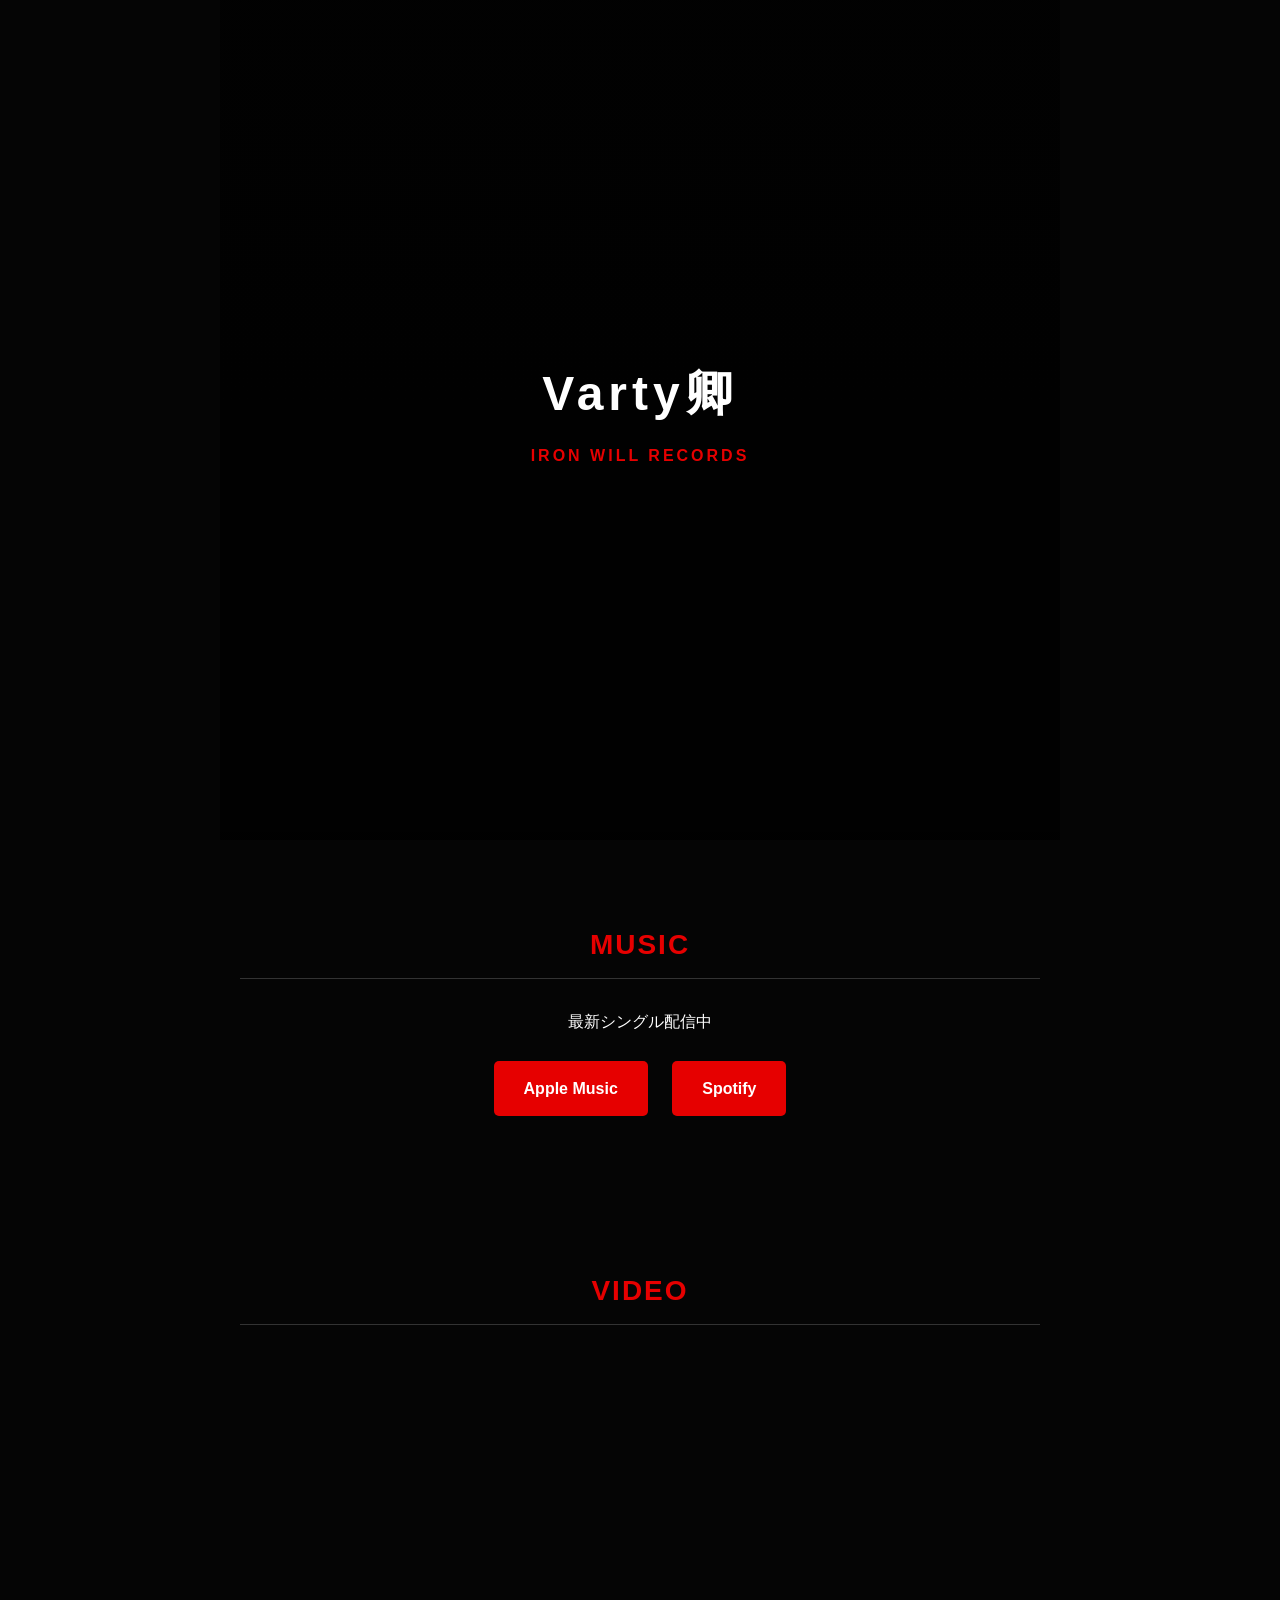
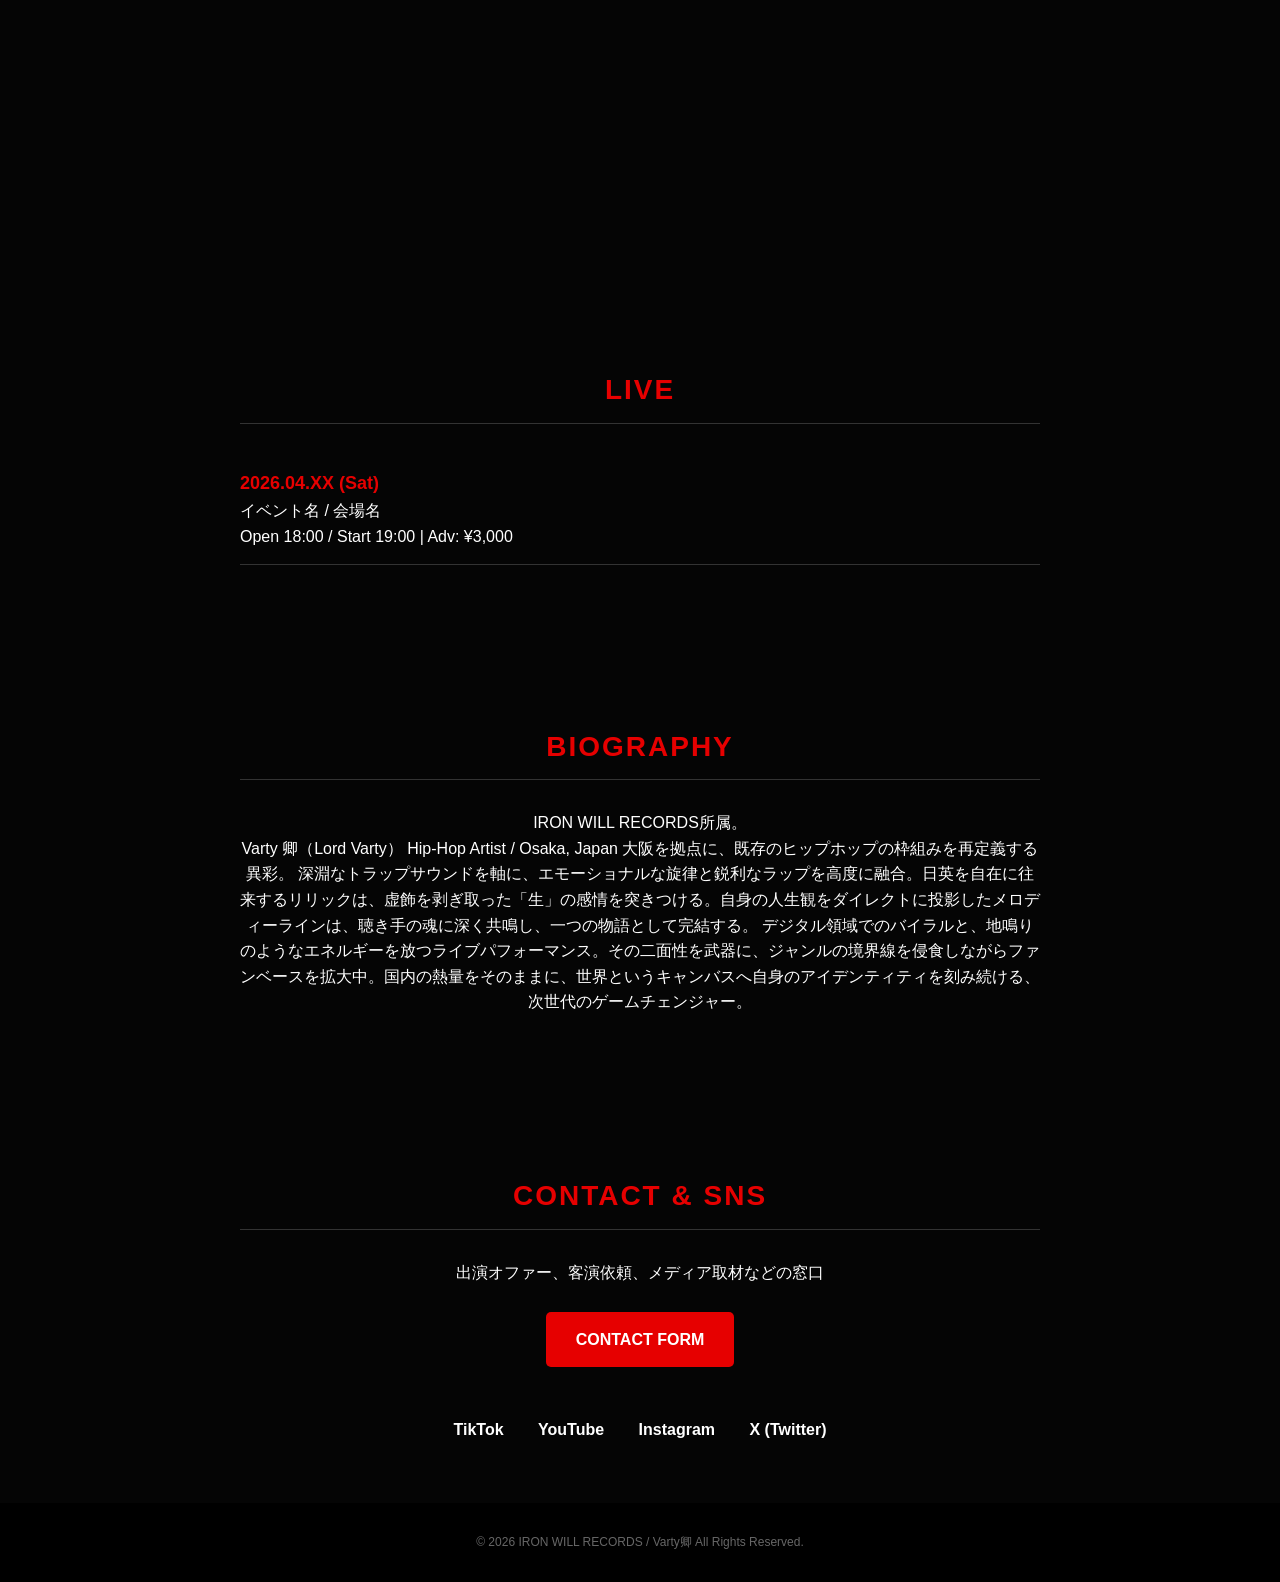
==== docs/index.html @ c6b5015e "fix: Github Pagesではrootを任意のフォルダには設定できないため、index.htmlの配置を/docsに変更" ====
<!DOCTYPE html>
<html lang="ja">
<head>
    <meta charset="UTF-8">
    <meta name="viewport" content="width=device-width, initial-scale=1.0">
    <title>Varty卿 Official Site | IRON WILL RECORDS</title>
    
    <style>
        :root {
            --bg-color: #050505;
            --text-color: #ffffff;
            --accent-color: #e60000;
        }
        
        body {
            background-color: var(--bg-color);
            color: var(--text-color);
            font-family: 'Helvetica Neue', Arial, sans-serif;
            margin: 0;
            padding: 0;
            line-height: 1.6;
        }

        section {
            padding: 60px 20px;
            max-width: 800px;
            margin: 0 auto;
            text-align: center;
        }

        h2 {
            color: var(--accent-color);
            font-size: 28px;
            letter-spacing: 2px;
            margin-bottom: 30px;
            border-bottom: 1px solid #333;
            padding-bottom: 10px;
        }

        #hero {
            height: 80vh;
            display: flex;
            flex-direction: column;
            justify-content: center;
            align-items: center;
            /* 背景画像（アー写）が用意できたら以下のURLを書き換えてください */
            background: linear-gradient(rgba(0,0,0,0.7), rgba(0,0,0,0.9)), url('アー写の画像URL') center/cover;
        }

        #hero h1 {
            font-size: 48px;
            margin: 0;
            letter-spacing: 5px;
        }

        #hero p {
            color: var(--accent-color);
            font-weight: bold;
            letter-spacing: 3px;
            margin-top: 10px;
        }

        .btn {
            display: inline-block;
            background-color: var(--accent-color);
            color: #fff;
            padding: 15px 30px;
            text-decoration: none;
            font-weight: bold;
            border-radius: 5px;
            margin: 10px;
            transition: 0.3s;
        }

        .btn:hover {
            background-color: #ff3333;
            transform: scale(1.05);
        }

        .video-container {
            position: relative;
            padding-bottom: 56.25%;
            height: 0;
            overflow: hidden;
            margin-bottom: 20px;
        }
        
        .video-container iframe {
            position: absolute;
            top: 0;
            left: 0;
            width: 100%;
            height: 100%;
        }

        .live-list {
            list-style: none;
            padding: 0;
            text-align: left;
        }
        
        .live-list li {
            border-bottom: 1px solid #333;
            padding: 15px 0;
            display: flex;
            flex-direction: column;
        }
        
        .live-date {
            color: var(--accent-color);
            font-weight: bold;
            font-size: 18px;
        }

        footer {
            text-align: center;
            padding: 30px;
            font-size: 12px;
            color: #666;
            background-color: #000;
        }
        
        .sns-links a {
            color: #fff;
            margin: 0 15px;
            text-decoration: none;
            font-weight: bold;
        }
        
        .sns-links a:hover {
            color: var(--accent-color);
        }
    </style>
</head>
<body>

    <section id="hero">
        <h1>Varty卿</h1>
        <p>IRON WILL RECORDS</p>
    </section>

    <section id="music">
        <h2>MUSIC</h2>
        <p>最新シングル配信中</p>
        <a href="https://music.apple.com/jp/artist/varty%E5%8D%BF/1863301471" class="btn" target="_blank" rel="noopener">Apple Music</a>
        <a href="https://open.spotify.com/artist/4RD2cHArqBF3pJxj0M7170?si=vIT6LkTjRMOfKFE03oSZ-g,音楽配信,未着手,高,Spotifyでの楽曲配信ページへのリンク" class="btn" target="_blank" rel="noopener">Spotify</a>
    </section>

    <section id="video">
        <h2>VIDEO</h2>
        <div class="video-container">
            <iframe width="560" height="315" src="https://www.youtube.com/embed/8Bl_EvBbZF0" title="YouTube video player" frameborder="0" allow="accelerometer; autoplay; clipboard-write; encrypted-media; gyroscope; picture-in-picture" allowfullscreen></iframe>
        </div>
    </section>

    <section id="live">
        <h2>LIVE</h2>
        <ul class="live-list">
            <li>
                <span class="live-date">2026.04.XX (Sat)</span>
                <span class="live-title">イベント名 / 会場名</span>
                <span class="live-detail">Open 18:00 / Start 19:00 | Adv: ¥3,000</span>
            </li>
            </ul>
    </section>

    <section id="bio">
        <h2>BIOGRAPHY</h2>
        <p>
            IRON WILL RECORDS所属。<br>
            Varty 卿（Lord Varty）
Hip-Hop Artist / Osaka, Japan

大阪を拠点に、既存のヒップホップの枠組みを再定義する異彩。

深淵なトラップサウンドを軸に、エモーショナルな旋律と鋭利なラップを高度に融合。日英を自在に往来するリリックは、虚飾を剥ぎ取った「生」の感情を突きつける。自身の人生観をダイレクトに投影したメロディーラインは、聴き手の魂に深く共鳴し、一つの物語として完結する。

デジタル領域でのバイラルと、地鳴りのようなエネルギーを放つライブパフォーマンス。その二面性を武器に、ジャンルの境界線を侵食しながらファンベースを拡大中。国内の熱量をそのままに、世界というキャンバスへ自身のアイデンティティを刻み続ける、次世代のゲームチェンジャー。
        </p>
    </section>

    <section id="contact">
        <h2>CONTACT & SNS</h2>
        <p>出演オファー、客演依頼、メディア取材などの窓口</p>
        <a href="https://forms.gle/h3tei47Ao8kGB5Kh6" class="btn" target="_blank" rel="noopener">CONTACT FORM</a>
        
        <div class="sns-links" style="margin-top: 40px;">
            <a href="https://www.tiktok.com/@lordvarty_iwe?_r=1&_t=ZS-94ZiRM1u56w" target="_blank" rel="noopener">TikTok</a>
            <a href="https://www.youtube.com/@LordVarty" target="_blank" rel="noopener">YouTube</a>
            <a href="https://www.instagram.com/lordvarty_iwe?igsh=M2c2MG15d2JiN2dx" target="_blank" rel="noopener">Instagram</a>
            <a href="https://x.com/LordVarty" target="_blank" rel="noopener">X (Twitter)</a>
        </div>
    </section>

    <footer>
        &copy; 2026 IRON WILL RECORDS / Varty卿 All Rights Reserved.
    </footer>

</body>
</html>
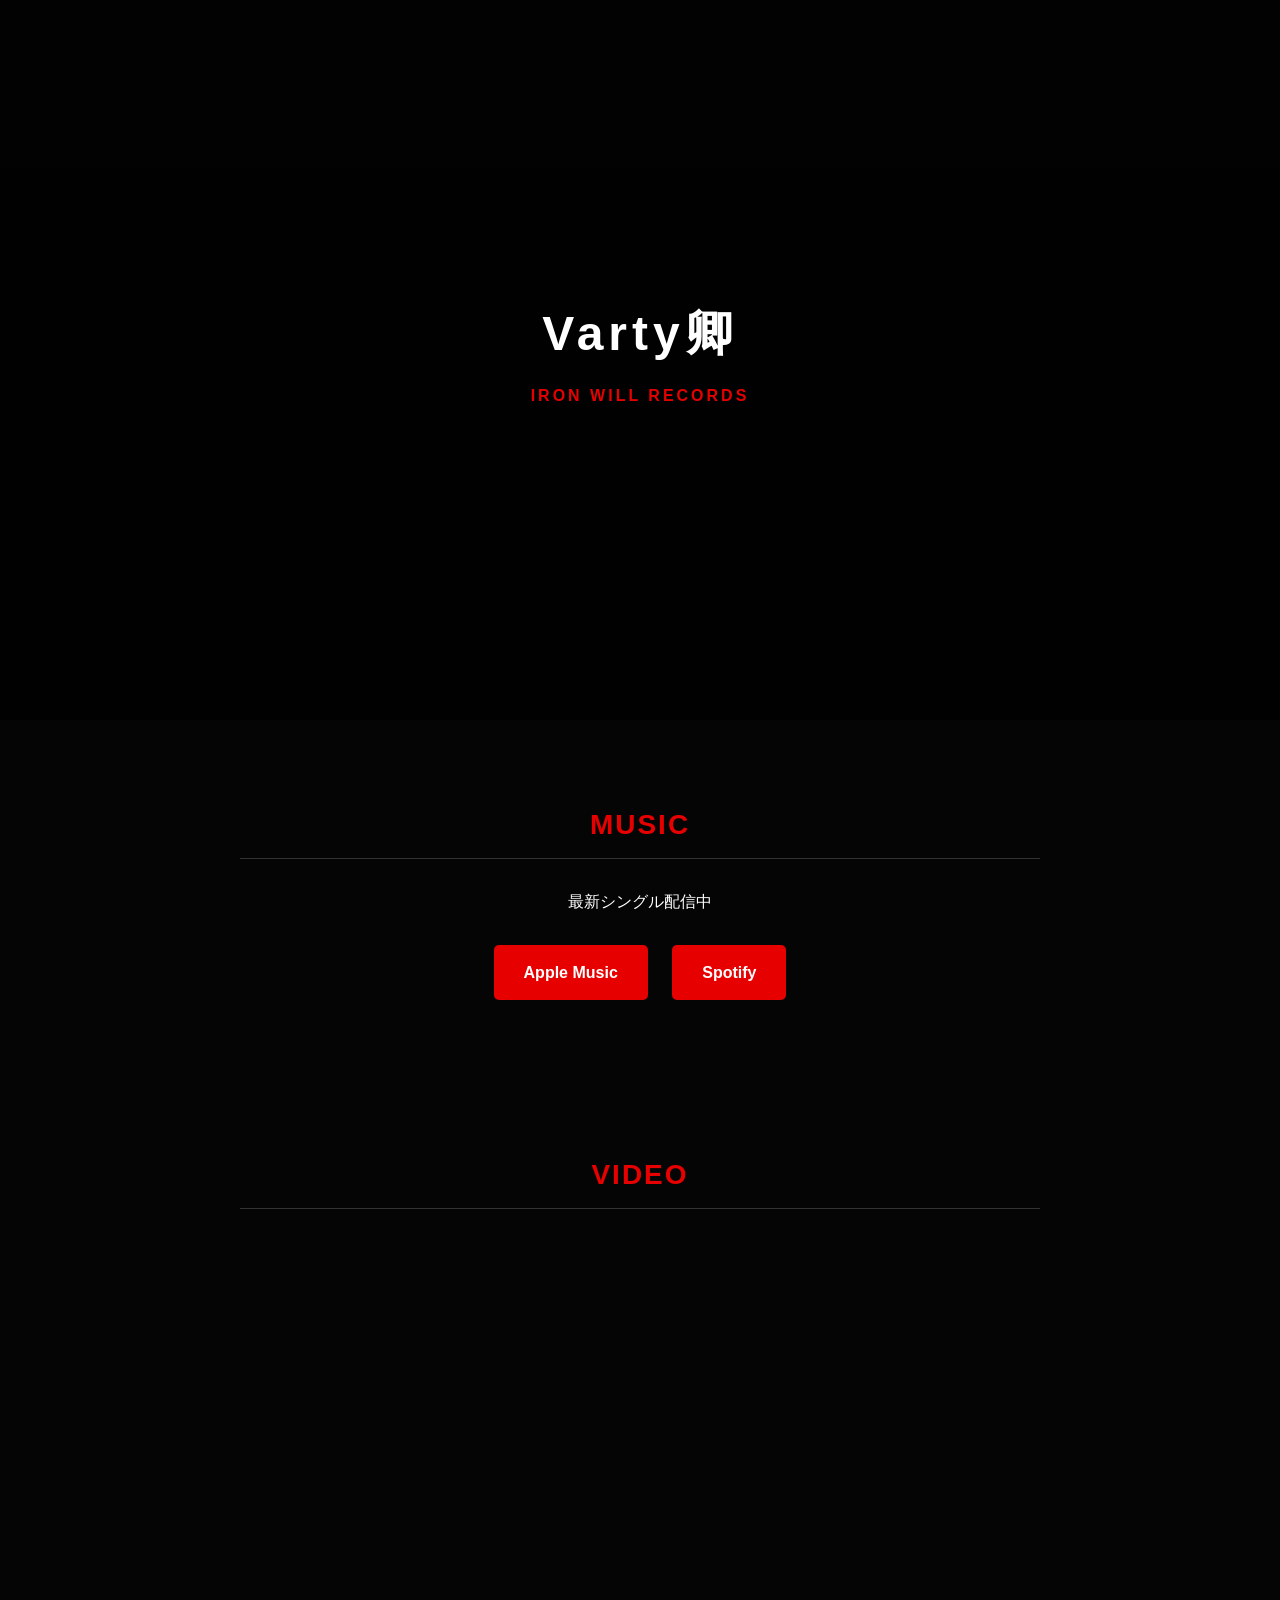
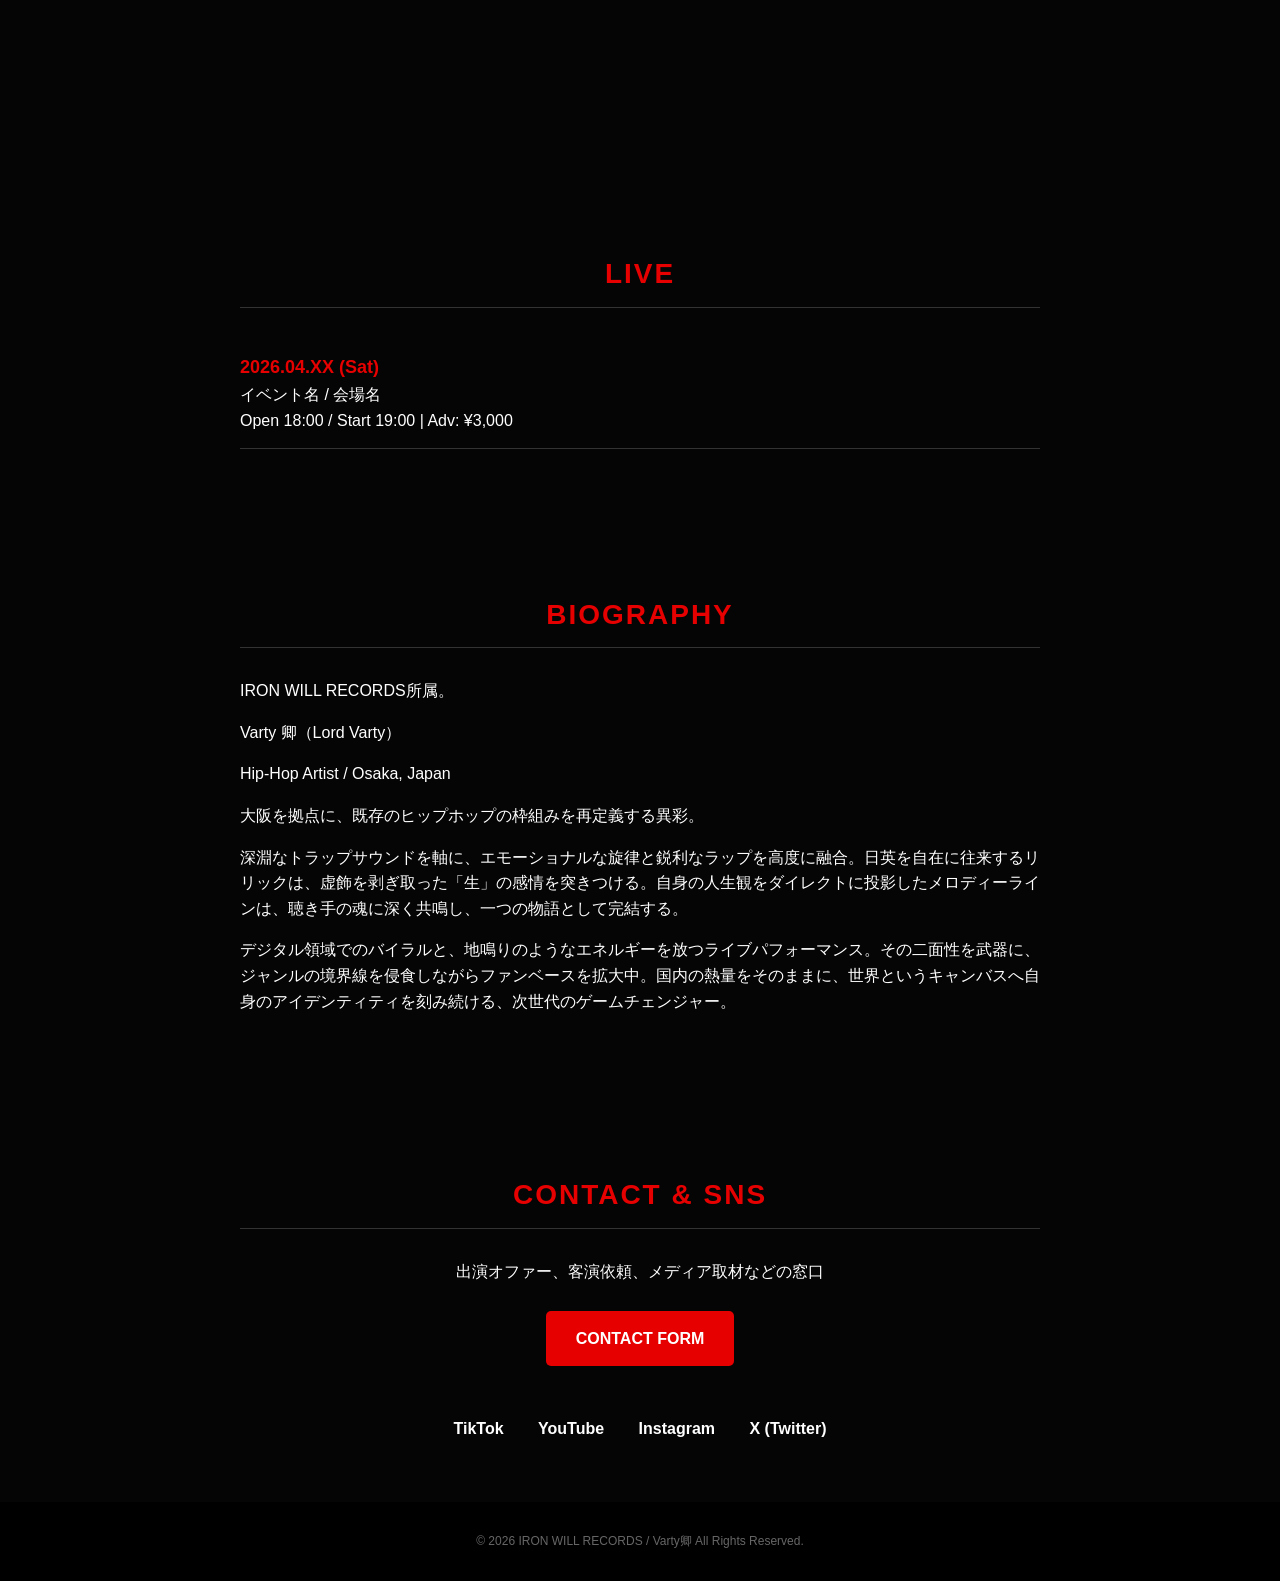
==== commit f0a94582: "feat: index.htmlから MVC モデルに従って責務を分離" ====
--- a/docs/index.html
+++ b/docs/index.html
@@ -1,200 +1,23 @@
 <!DOCTYPE html>
 <html lang="ja">
 <head>
-    <meta charset="UTF-8">
-    <meta name="viewport" content="width=device-width, initial-scale=1.0">
-    <title>Varty卿 Official Site | IRON WILL RECORDS</title>
-    
-    <style>
-        :root {
-            --bg-color: #050505;
-            --text-color: #ffffff;
-            --accent-color: #e60000;
-        }
-        
-        body {
-            background-color: var(--bg-color);
-            color: var(--text-color);
-            font-family: 'Helvetica Neue', Arial, sans-serif;
-            margin: 0;
-            padding: 0;
-            line-height: 1.6;
-        }
+  <meta charset="UTF-8" />
+  <meta name="viewport" content="width=device-width, initial-scale=1.0" />
+  <title>Varty卿 Official Site | IRON WILL RECORDS</title>
 
-        section {
-            padding: 60px 20px;
-            max-width: 800px;
-            margin: 0 auto;
-            text-align: center;
-        }
-
-        h2 {
-            color: var(--accent-color);
-            font-size: 28px;
-            letter-spacing: 2px;
-            margin-bottom: 30px;
-            border-bottom: 1px solid #333;
-            padding-bottom: 10px;
-        }
-
-        #hero {
-            height: 80vh;
-            display: flex;
-            flex-direction: column;
-            justify-content: center;
-            align-items: center;
-            /* 背景画像（アー写）が用意できたら以下のURLを書き換えてください */
-            background: linear-gradient(rgba(0,0,0,0.7), rgba(0,0,0,0.9)), url('アー写の画像URL') center/cover;
-        }
-
-        #hero h1 {
-            font-size: 48px;
-            margin: 0;
-            letter-spacing: 5px;
-        }
-
-        #hero p {
-            color: var(--accent-color);
-            font-weight: bold;
-            letter-spacing: 3px;
-            margin-top: 10px;
-        }
-
-        .btn {
-            display: inline-block;
-            background-color: var(--accent-color);
-            color: #fff;
-            padding: 15px 30px;
-            text-decoration: none;
-            font-weight: bold;
-            border-radius: 5px;
-            margin: 10px;
-            transition: 0.3s;
-        }
-
-        .btn:hover {
-            background-color: #ff3333;
-            transform: scale(1.05);
-        }
-
-        .video-container {
-            position: relative;
-            padding-bottom: 56.25%;
-            height: 0;
-            overflow: hidden;
-            margin-bottom: 20px;
-        }
-        
-        .video-container iframe {
-            position: absolute;
-            top: 0;
-            left: 0;
-            width: 100%;
-            height: 100%;
-        }
-
-        .live-list {
-            list-style: none;
-            padding: 0;
-            text-align: left;
-        }
-        
-        .live-list li {
-            border-bottom: 1px solid #333;
-            padding: 15px 0;
-            display: flex;
-            flex-direction: column;
-        }
-        
-        .live-date {
-            color: var(--accent-color);
-            font-weight: bold;
-            font-size: 18px;
-        }
-
-        footer {
-            text-align: center;
-            padding: 30px;
-            font-size: 12px;
-            color: #666;
-            background-color: #000;
-        }
-        
-        .sns-links a {
-            color: #fff;
-            margin: 0 15px;
-            text-decoration: none;
-            font-weight: bold;
-        }
-        
-        .sns-links a:hover {
-            color: var(--accent-color);
-        }
-    </style>
+  <link rel="stylesheet" href="./assets/css/base.css" />
+  <link rel="stylesheet" href="./assets/css/layout.css" />
+  <link rel="stylesheet" href="./assets/css/components.css" />
 </head>
 <body>
+  <section id="hero"></section>
+  <section id="music"></section>
+  <section id="video"></section>
+  <section id="live"></section>
+  <section id="bio"></section>
+  <section id="contact"></section>
+  <footer id="footer"></footer>
 
-    <section id="hero">
-        <h1>Varty卿</h1>
-        <p>IRON WILL RECORDS</p>
-    </section>
-
-    <section id="music">
-        <h2>MUSIC</h2>
-        <p>最新シングル配信中</p>
-        <a href="https://music.apple.com/jp/artist/varty%E5%8D%BF/1863301471" class="btn" target="_blank" rel="noopener">Apple Music</a>
-        <a href="https://open.spotify.com/artist/4RD2cHArqBF3pJxj0M7170?si=vIT6LkTjRMOfKFE03oSZ-g,音楽配信,未着手,高,Spotifyでの楽曲配信ページへのリンク" class="btn" target="_blank" rel="noopener">Spotify</a>
-    </section>
-
-    <section id="video">
-        <h2>VIDEO</h2>
-        <div class="video-container">
-            <iframe width="560" height="315" src="https://www.youtube.com/embed/8Bl_EvBbZF0" title="YouTube video player" frameborder="0" allow="accelerometer; autoplay; clipboard-write; encrypted-media; gyroscope; picture-in-picture" allowfullscreen></iframe>
-        </div>
-    </section>
-
-    <section id="live">
-        <h2>LIVE</h2>
-        <ul class="live-list">
-            <li>
-                <span class="live-date">2026.04.XX (Sat)</span>
-                <span class="live-title">イベント名 / 会場名</span>
-                <span class="live-detail">Open 18:00 / Start 19:00 | Adv: ¥3,000</span>
-            </li>
-            </ul>
-    </section>
-
-    <section id="bio">
-        <h2>BIOGRAPHY</h2>
-        <p>
-            IRON WILL RECORDS所属。<br>
-            Varty 卿（Lord Varty）
-Hip-Hop Artist / Osaka, Japan
-
-大阪を拠点に、既存のヒップホップの枠組みを再定義する異彩。
-
-深淵なトラップサウンドを軸に、エモーショナルな旋律と鋭利なラップを高度に融合。日英を自在に往来するリリックは、虚飾を剥ぎ取った「生」の感情を突きつける。自身の人生観をダイレクトに投影したメロディーラインは、聴き手の魂に深く共鳴し、一つの物語として完結する。
-
-デジタル領域でのバイラルと、地鳴りのようなエネルギーを放つライブパフォーマンス。その二面性を武器に、ジャンルの境界線を侵食しながらファンベースを拡大中。国内の熱量をそのままに、世界というキャンバスへ自身のアイデンティティを刻み続ける、次世代のゲームチェンジャー。
-        </p>
-    </section>
-
-    <section id="contact">
-        <h2>CONTACT & SNS</h2>
-        <p>出演オファー、客演依頼、メディア取材などの窓口</p>
-        <a href="https://forms.gle/h3tei47Ao8kGB5Kh6" class="btn" target="_blank" rel="noopener">CONTACT FORM</a>
-        
-        <div class="sns-links" style="margin-top: 40px;">
-            <a href="https://www.tiktok.com/@lordvarty_iwe?_r=1&_t=ZS-94ZiRM1u56w" target="_blank" rel="noopener">TikTok</a>
-            <a href="https://www.youtube.com/@LordVarty" target="_blank" rel="noopener">YouTube</a>
-            <a href="https://www.instagram.com/lordvarty_iwe?igsh=M2c2MG15d2JiN2dx" target="_blank" rel="noopener">Instagram</a>
-            <a href="https://x.com/LordVarty" target="_blank" rel="noopener">X (Twitter)</a>
-        </div>
-    </section>
-
-    <footer>
-        &copy; 2026 IRON WILL RECORDS / Varty卿 All Rights Reserved.
-    </footer>
-
+  <script type="module" src="./assets/js/main.js"></script>
 </body>
 </html>
--- a/docs/assets/css/base.css
+++ b/docs/assets/css/base.css
@@ -0,0 +1,33 @@
+:root {
+  --bg-color: #050505;
+  --text-color: #ffffff;
+  --accent-color: #e60000;
+  --border-color: #333333;
+  --muted-color: #666666;
+}
+
+* {
+  box-sizing: border-box;
+}
+
+html {
+  scroll-behavior: smooth;
+}
+
+body {
+  background-color: var(--bg-color);
+  color: var(--text-color);
+  font-family: "Helvetica Neue", Arial, sans-serif;
+  margin: 0;
+  padding: 0;
+  line-height: 1.6;
+}
+
+a {
+  color: inherit;
+}
+
+img {
+  max-width: 100%;
+  display: block;
+}
--- a/docs/assets/css/layout.css
+++ b/docs/assets/css/layout.css
@@ -0,0 +1,39 @@
+section {
+  padding: 60px 20px;
+}
+
+.section-inner {
+  max-width: 800px;
+  margin: 0 auto;
+  text-align: center;
+}
+
+#hero {
+  padding: 0;
+}
+
+.hero-inner {
+  min-height: 80vh;
+  display: flex;
+  flex-direction: column;
+  justify-content: center;
+  align-items: center;
+  background:
+    linear-gradient(rgba(0, 0, 0, 0.7), rgba(0, 0, 0, 0.9)),
+    var(--hero-bg-image, none) center/cover;
+  text-align: center;
+  padding: 40px 20px;
+}
+
+footer {
+  text-align: center;
+  padding: 30px 20px;
+  font-size: 12px;
+  color: var(--muted-color);
+  background-color: #000000;
+}
+
+.footer-inner {
+  max-width: 800px;
+  margin: 0 auto;
+}
--- a/docs/assets/css/components.css
+++ b/docs/assets/css/components.css
@@ -0,0 +1,112 @@
+h1 {
+  font-size: 48px;
+  margin: 0;
+  letter-spacing: 5px;
+}
+
+h2 {
+  color: var(--accent-color);
+  font-size: 28px;
+  letter-spacing: 2px;
+  margin-bottom: 30px;
+  border-bottom: 1px solid var(--border-color);
+  padding-bottom: 10px;
+}
+
+#hero p {
+  color: var(--accent-color);
+  font-weight: bold;
+  letter-spacing: 3px;
+  margin-top: 10px;
+}
+
+.btn {
+  display: inline-block;
+  background-color: var(--accent-color);
+  color: #ffffff;
+  padding: 15px 30px;
+  text-decoration: none;
+  font-weight: bold;
+  border-radius: 5px;
+  margin: 10px;
+  transition: 0.3s;
+}
+
+.btn:hover {
+  background-color: #ff3333;
+  transform: scale(1.05);
+}
+
+.button-group {
+  margin-top: 20px;
+}
+
+.video-container {
+  position: relative;
+  padding-bottom: 56.25%;
+  height: 0;
+  overflow: hidden;
+  margin-bottom: 20px;
+}
+
+.video-container iframe {
+  position: absolute;
+  inset: 0;
+  width: 100%;
+  height: 100%;
+}
+
+.live-list {
+  list-style: none;
+  padding: 0;
+  margin: 0;
+  text-align: left;
+}
+
+.live-list li {
+  border-bottom: 1px solid var(--border-color);
+  padding: 15px 0;
+  display: flex;
+  flex-direction: column;
+}
+
+.live-date {
+  color: var(--accent-color);
+  font-weight: bold;
+  font-size: 18px;
+}
+
+.bio-text {
+  text-align: left;
+}
+
+.sns-links {
+  margin-top: 40px;
+}
+
+.sns-links a {
+  color: #ffffff;
+  margin: 0 15px;
+  text-decoration: none;
+  font-weight: bold;
+}
+
+.sns-links a:hover {
+  color: var(--accent-color);
+}
+
+@media (max-width: 640px) {
+  h1 {
+    font-size: 36px;
+    letter-spacing: 3px;
+  }
+
+  h2 {
+    font-size: 24px;
+  }
+
+  .sns-links a {
+    display: inline-block;
+    margin: 8px 10px;
+  }
+}
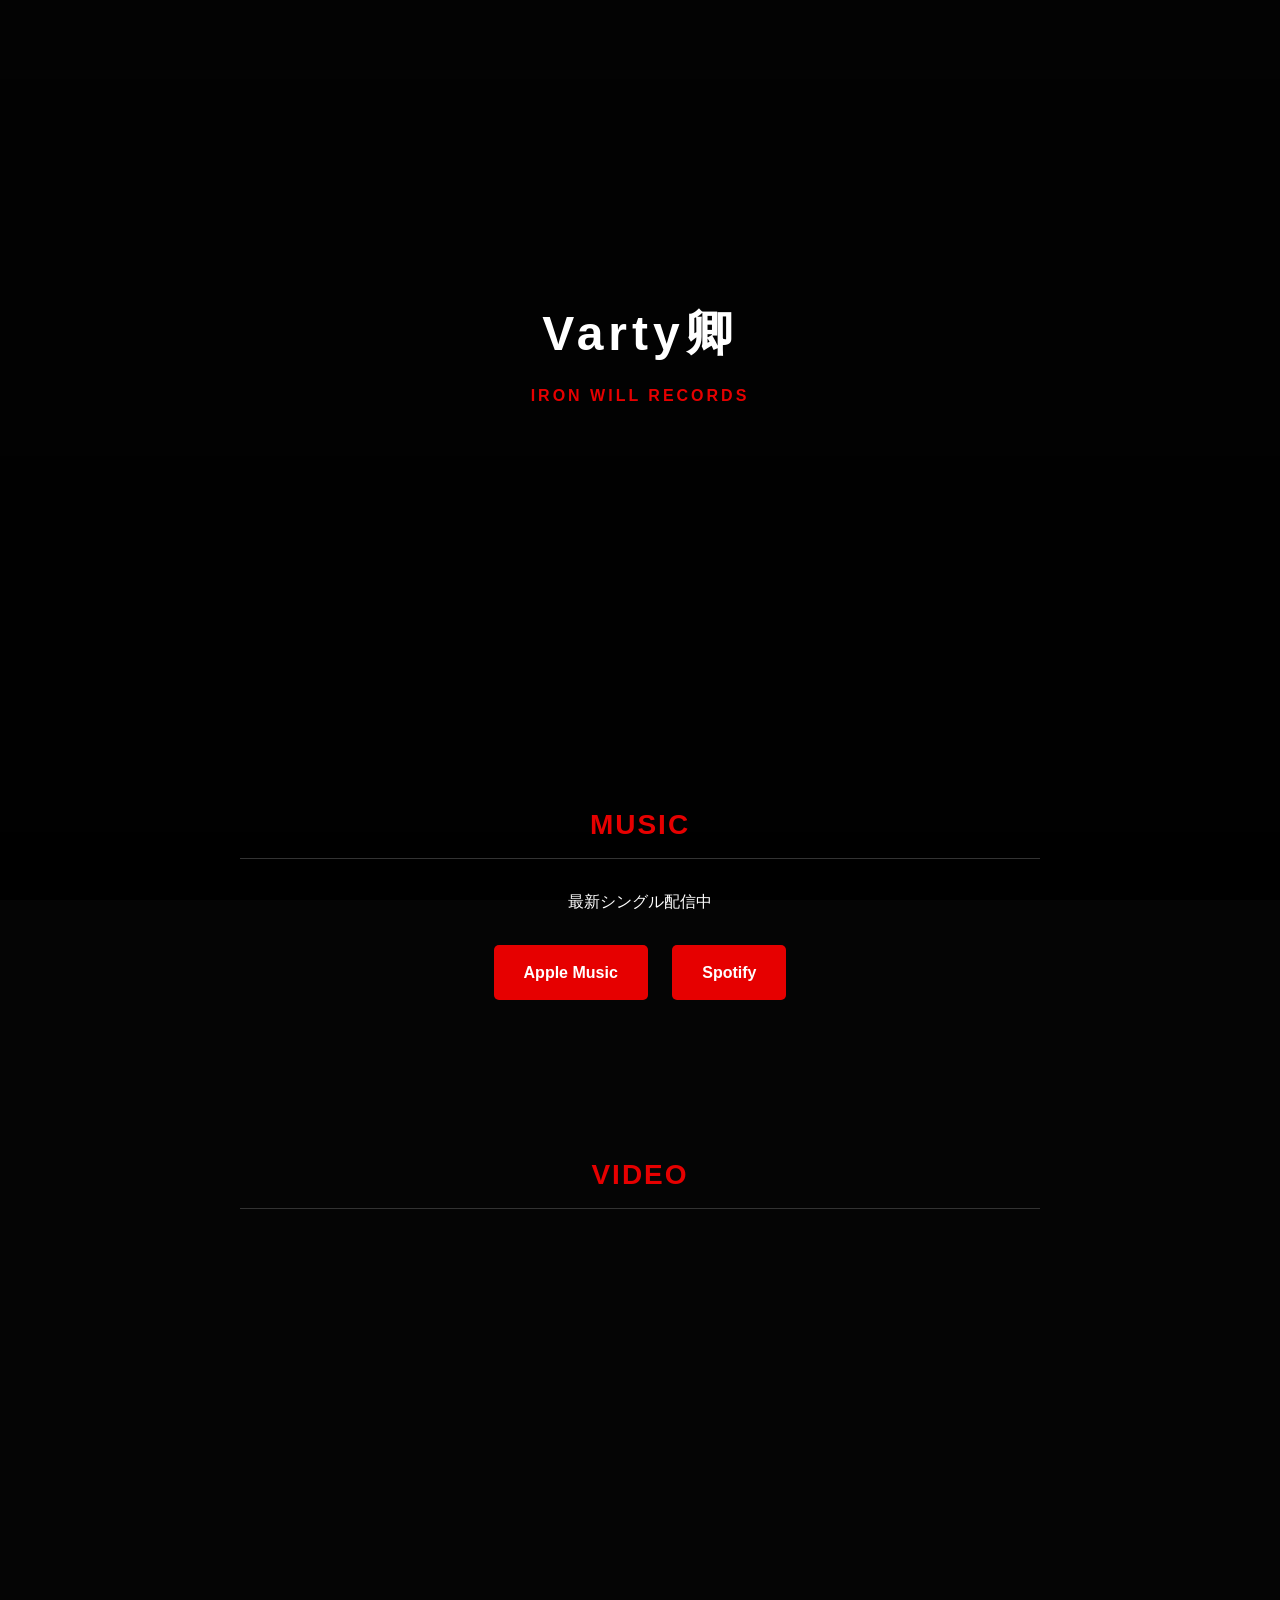
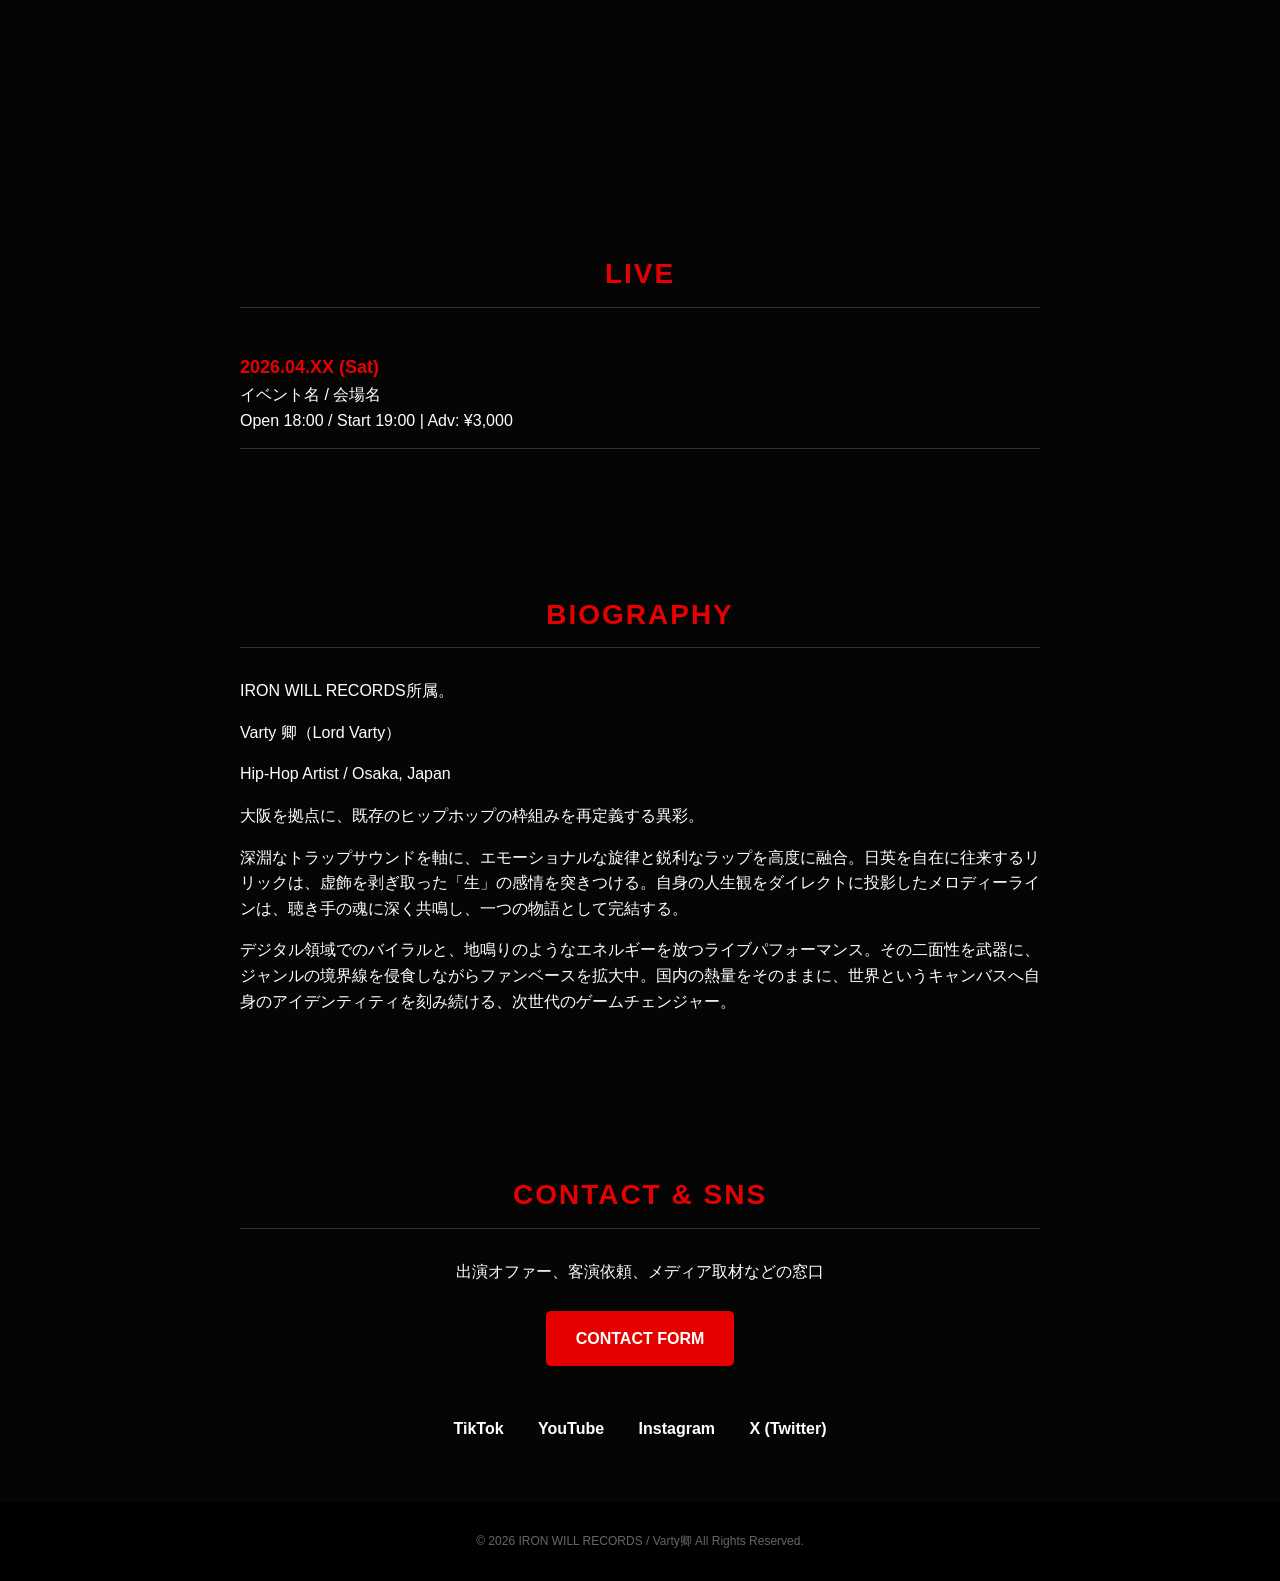
==== commit ba5fb579: "feat: 背景に動画と透過フィルターを追加" ====
--- a/docs/index.html
+++ b/docs/index.html
@@ -8,8 +8,25 @@
   <link rel="stylesheet" href="./assets/css/base.css" />
   <link rel="stylesheet" href="./assets/css/layout.css" />
   <link rel="stylesheet" href="./assets/css/components.css" />
+
+  <meta property="og:type" content="website">
+  <meta property="og:title" content="Varty卿 Official Site | IRON WILL RECORDS">
+  <meta property="og:description" content="大阪発 Hip-Hop Artist Varty卿。最新楽曲、ライブ情報、動画、SNSリンクを掲載。">
+  <meta property="og:url" content="https://iron-will-entertainment.github.io/iw-records/">
+  <meta property="og:image" content="https://iron-will-entertainment.github.io/iw-records/assets/img/common/ogp.jpg">
+  <meta property="og:site_name" content="IRON WILL RECORDS">
+
+  <meta name="twitter:card" content="summary_large_image">
+  <meta name="twitter:title" content="Varty卿 Official Site | IRON WILL RECORDS">
+  <meta name="twitter:description" content="大阪発 Hip-Hop Artist Varty卿。最新楽曲、ライブ情報、動画、SNSリンクを掲載。">
+  <meta name="twitter:image" content="https://iron-will-entertainment.github.io/iw-records/assets/img/common/ogp.jpg">
 </head>
 <body>
+
+  <video autoplay muted loop playsinline id="bg-video">
+    <source src="/assets/video/bg.mov" type="video/mp4">
+  </video>
+
   <section id="hero"></section>
   <section id="music"></section>
   <section id="video"></section>
--- a/docs/assets/css/base.css
+++ b/docs/assets/css/base.css
@@ -15,12 +15,51 @@
 }
 
 body {
-  background-color: var(--bg-color);
+  background-color: #050505;
   color: var(--text-color);
   font-family: "Helvetica Neue", Arial, sans-serif;
   margin: 0;
   padding: 0;
   line-height: 1.6;
+}
+
+#bg-video {
+  position: fixed;
+  top: 0;
+  left: 0;
+
+  width: 100vw;
+  height: 100vh;
+
+  object-fit: cover;
+
+  z-index: -2;
+}
+
+/* 暗いフィルター */
+body::before {
+  content: "";
+  position: fixed;
+  inset: 0;
+
+  background: rgba(0, 0, 0, 0.162);
+
+  z-index: -1;
+  pointer-events: none;
+}
+
+/* グラデーション */
+body::after {
+  content: "";
+  position: fixed;
+  inset: 0;
+
+  background: linear-gradient(
+    rgba(0,0,0,0.2),
+    rgba(0,0,0,0.8)
+  );
+
+  z-index: -1;
 }
 
 a {
--- a/docs/assets/css/layout.css
+++ b/docs/assets/css/layout.css
@@ -18,9 +18,7 @@
   flex-direction: column;
   justify-content: center;
   align-items: center;
-  background:
-    linear-gradient(rgba(0, 0, 0, 0.7), rgba(0, 0, 0, 0.9)),
-    var(--hero-bg-image, none) center/cover;
+  background: transparent;
   text-align: center;
   padding: 40px 20px;
 }
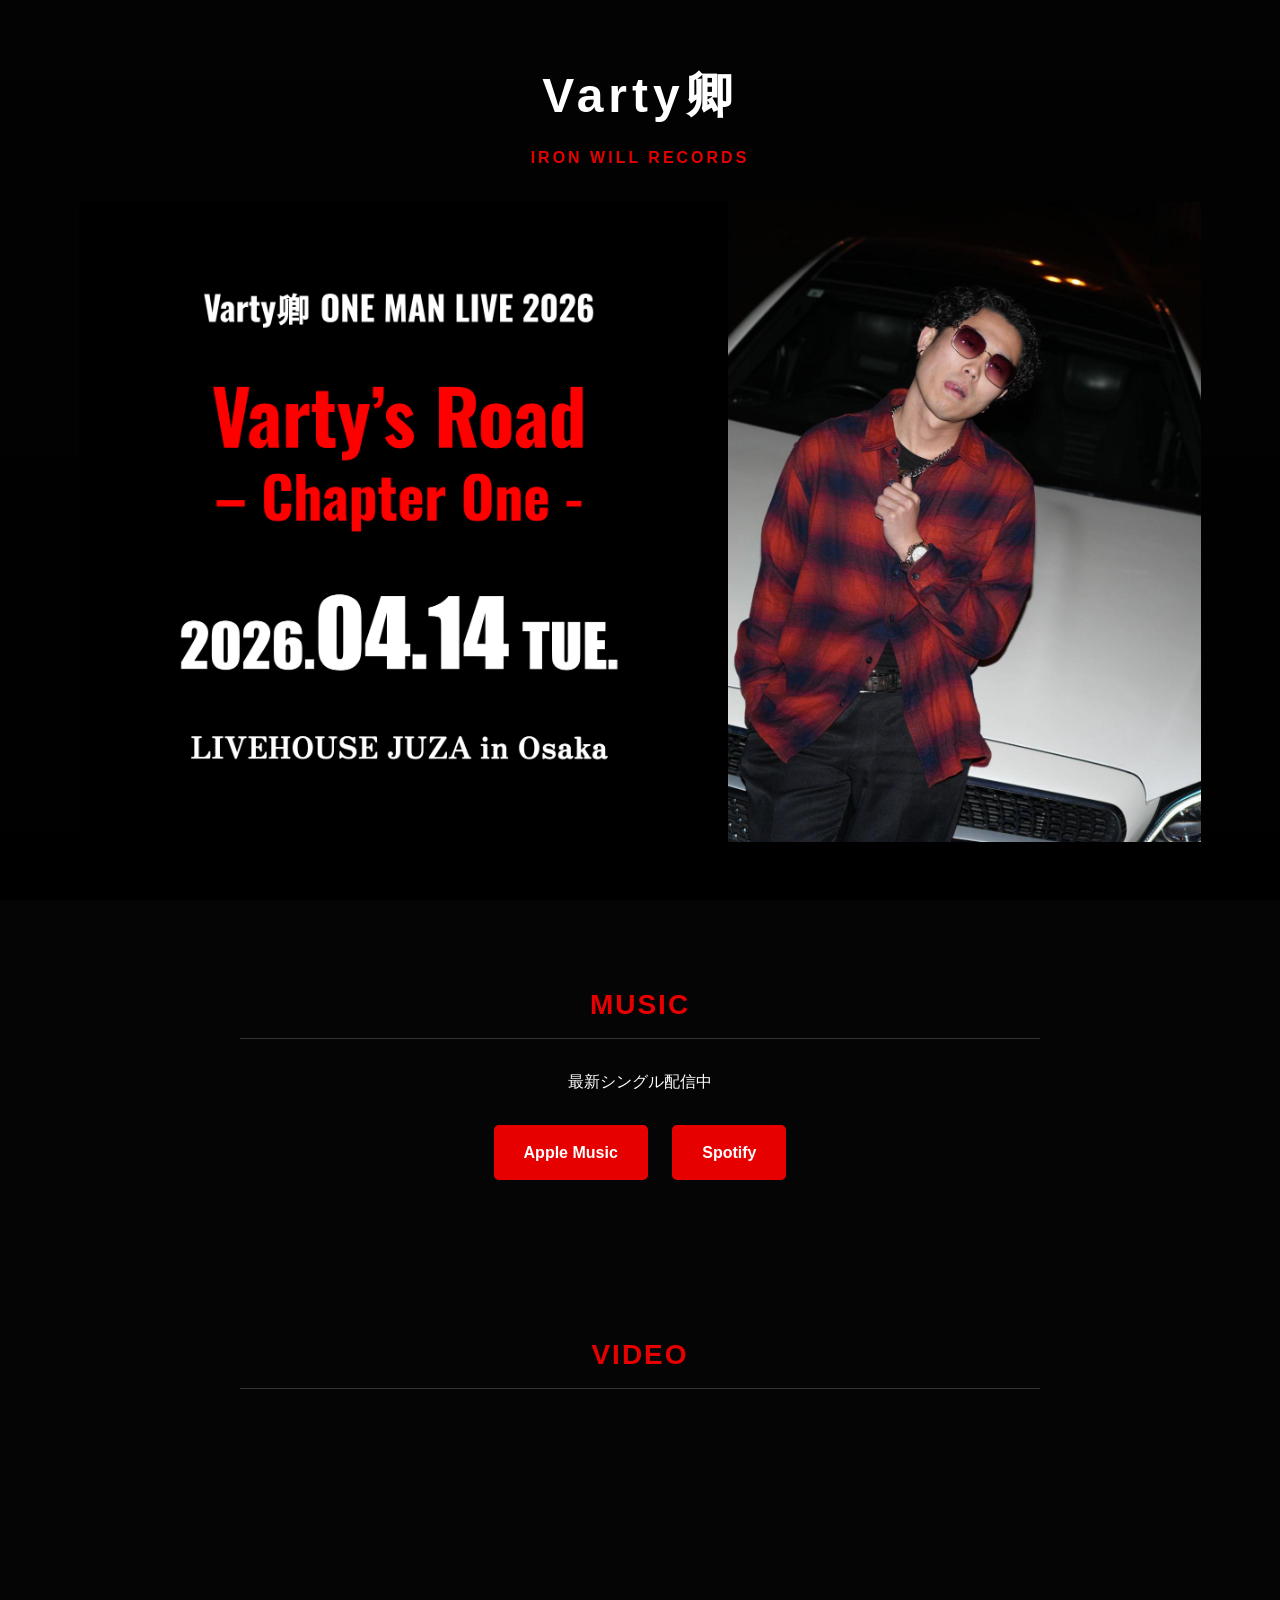
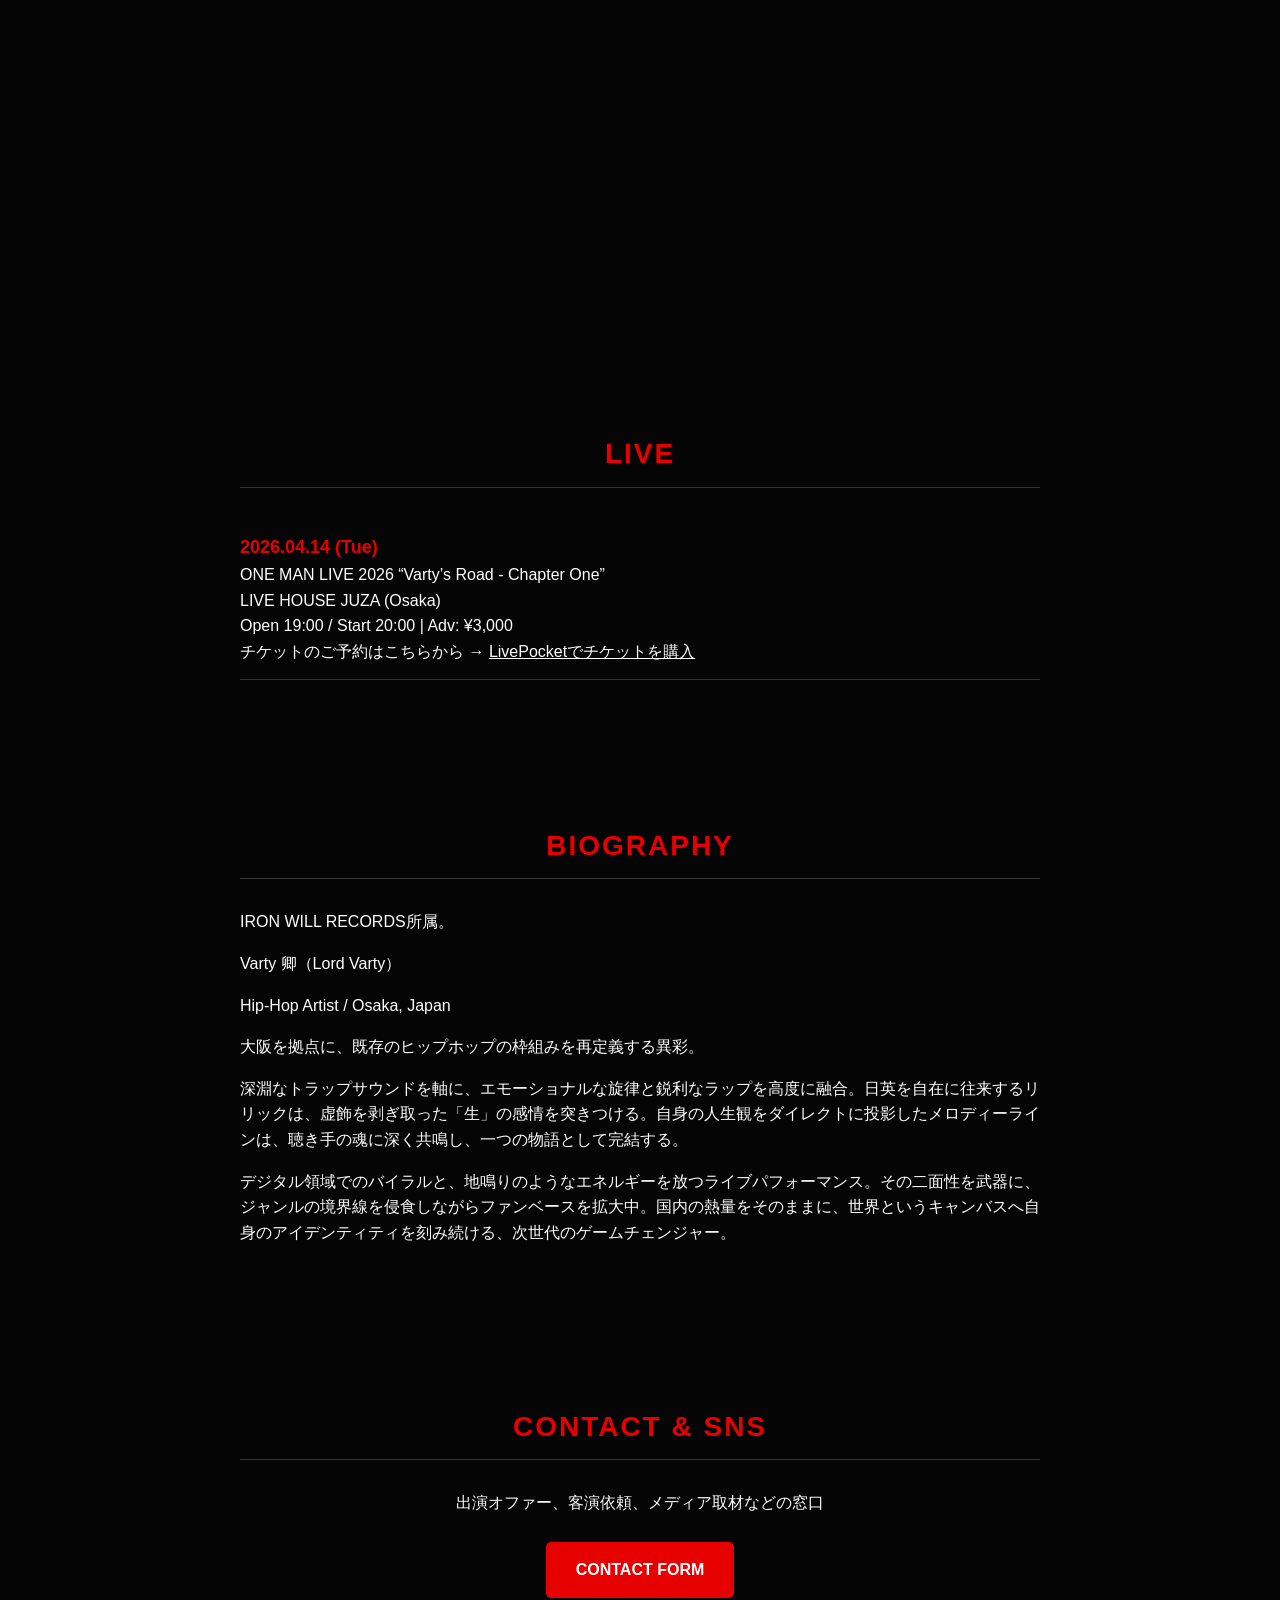
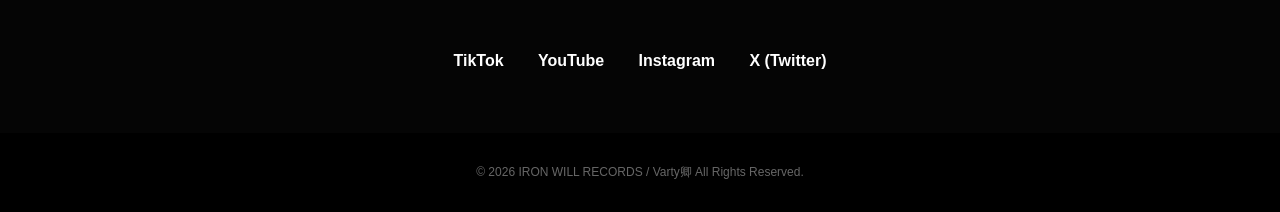
==== commit e6361b7f: "feat: heroにライブ告知バナーを追加" ====
--- a/docs/index.html
+++ b/docs/index.html
@@ -24,10 +24,12 @@
 <body>
 
   <video autoplay muted loop playsinline id="bg-video">
-    <source src="/assets/video/bg.mov" type="video/mp4">
+    <source src="./assets/video/bg.mov" type="video/mp4">
   </video>
 
-  <section id="hero"></section>
+  <section id="hero">
+    <div id="hero-content"></div>
+  </section>
   <section id="music"></section>
   <section id="video"></section>
   <section id="live"></section>
--- a/docs/assets/css/layout.css
+++ b/docs/assets/css/layout.css
@@ -23,6 +23,22 @@
   padding: 40px 20px;
 }
 
+#hero-content {
+  position: relative;
+  z-index: 1;
+  min-height: 100vh;
+  display: flex;
+  justify-content: center;
+  align-items: center;
+  text-align: center;
+  padding: 40px 20px;
+}
+
+.hero-copy {
+  max-width: 900px;
+  width: 100%;
+}
+
 footer {
   text-align: center;
   padding: 30px 20px;
--- a/docs/assets/css/components.css
+++ b/docs/assets/css/components.css
@@ -18,6 +18,26 @@
   font-weight: bold;
   letter-spacing: 3px;
   margin-top: 10px;
+}
+
+.hero-live-banner {
+  margin-top: 32px;
+
+  display: flex;
+  justify-content: center;
+}
+
+.hero-live-banner:hover {
+  transform: translateY(-4px);
+  opacity: 0.92;
+}
+
+.hero-live-banner img {
+  max-height: calc(100vh - 260px);
+  max-width: 90vw;
+
+  width: auto;
+  height: auto;
 }
 
 .btn {
